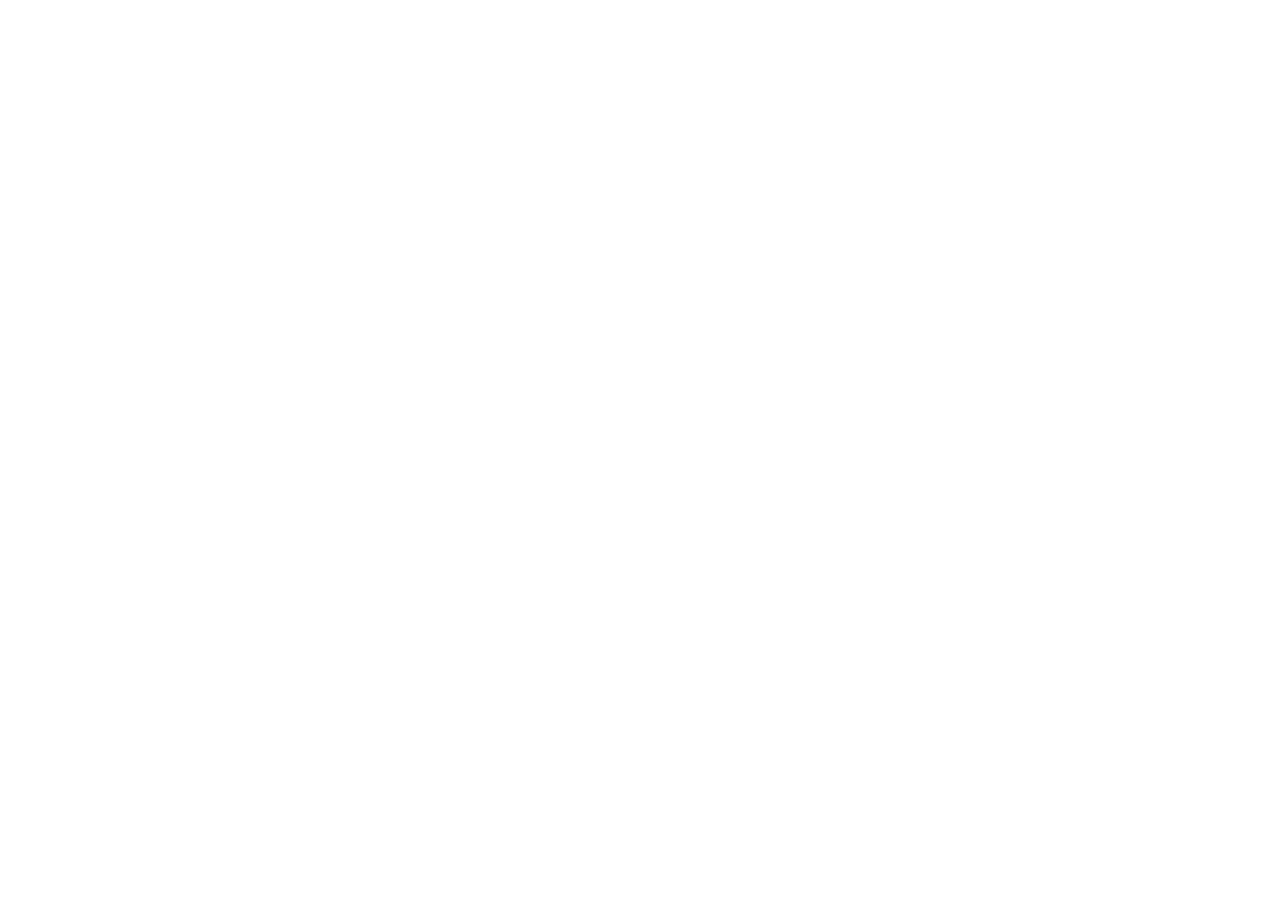
==== docs/index.html @ ca646a73 "docs files added" ====
<!DOCTYPE html>
<html lang="en">
<head>
    <meta charset="UTF-8">
    <meta http-equiv="X-UA-Compatible" content="IE=edge">
    <meta name="viewport" content="width=device-width, initial-scale=1.0">
    <link rel="stylesheet" href="style.css">
    <script src="app.js" defer></script>
    <title>Document</title>
</head>
<body>
    
</body>
</html>
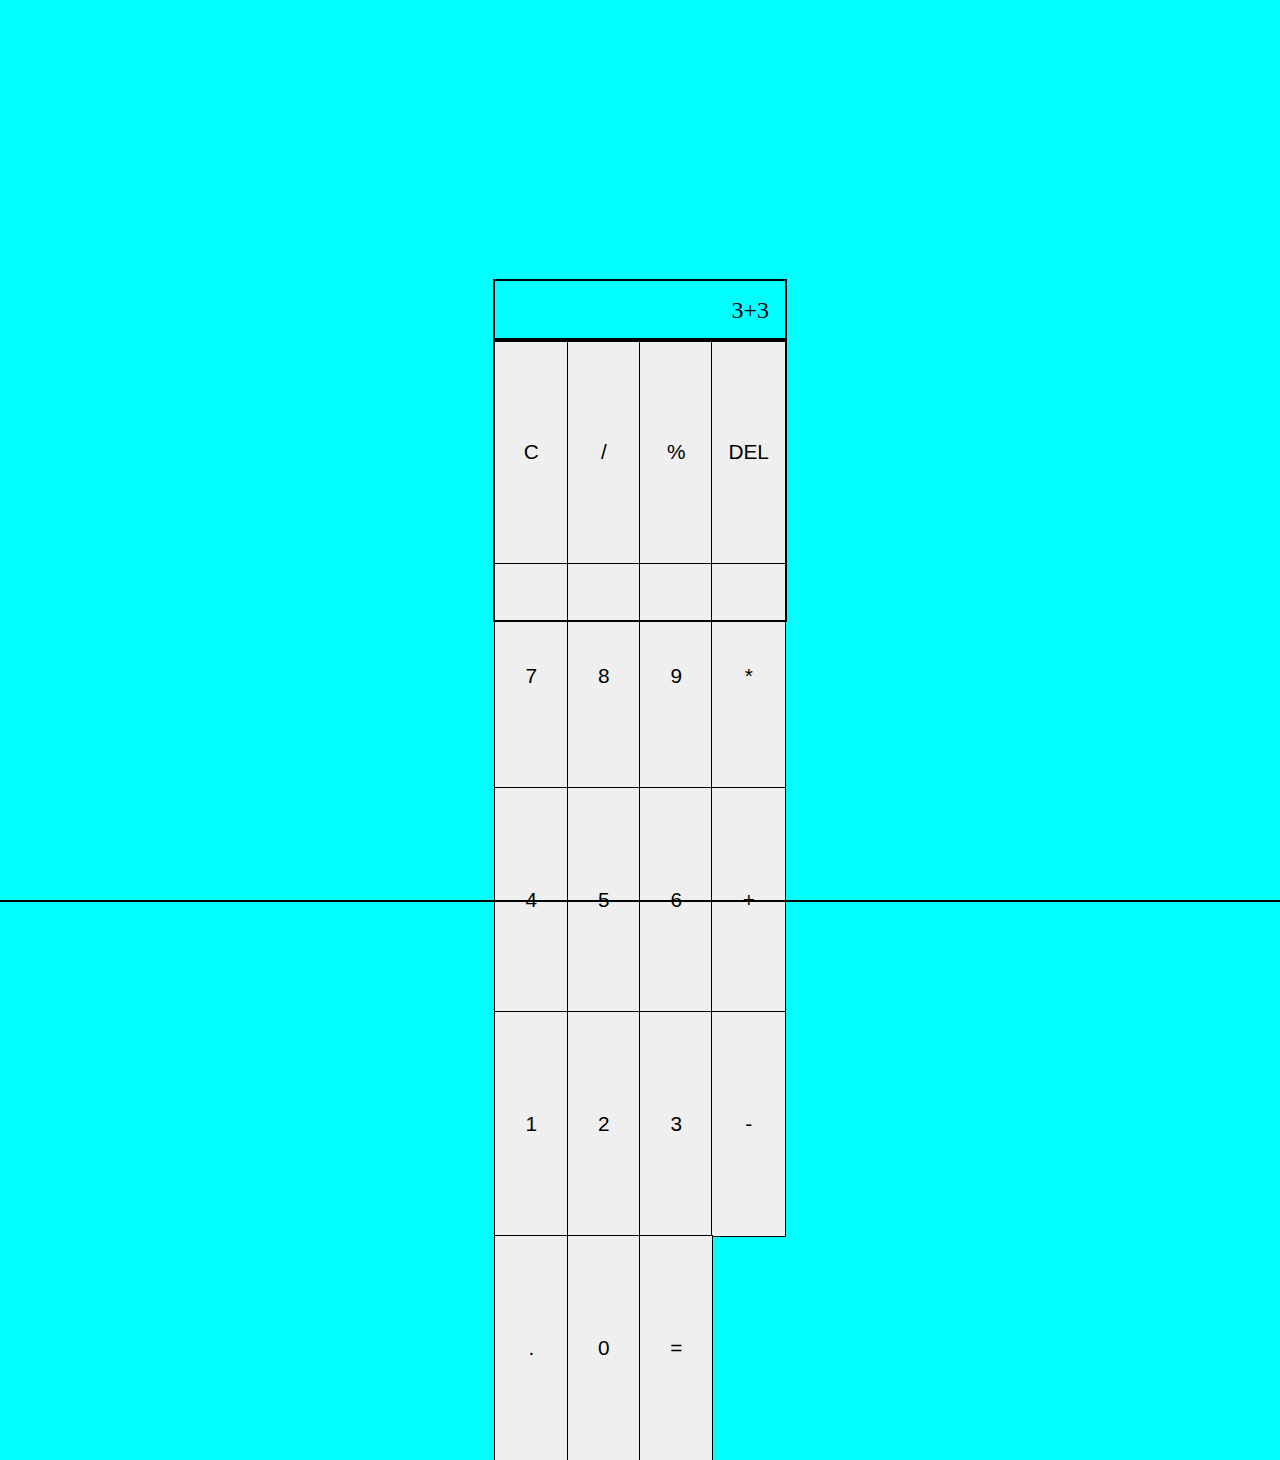
==== commit dcac8f8e: "css grid added" ====
--- a/docs/index.html
+++ b/docs/index.html
@@ -6,9 +6,34 @@
     <meta name="viewport" content="width=device-width, initial-scale=1.0">
     <link rel="stylesheet" href="style.css">
     <script src="app.js" defer></script>
-    <title>Document</title>
+    <title>Calculator | By Lakshay Kamat</title>
 </head>
 <body>
-    
+    <main>
+        <div class="output">
+            3+3
+        </div>
+        <section>
+<button>C</button>
+<button>/</button>
+<button>%</button>
+<button>DEL</button>
+<button>7</button>
+<button>8</button>
+<button>9</button>
+<button>*</button>
+<button>4</button>
+<button>5</button>
+<button>6</button>
+<button>+</button>
+<button>1</button>
+<button>2</button>
+<button>3</button>
+<button>-</button>
+<button>.</button>
+<button>0</button>
+<button>=</button>
+        </section>
+    </main>
 </body>
 </html>--- a/docs/style.css
+++ b/docs/style.css
@@ -0,0 +1,29 @@
+*{
+    outline: 2px solid;
+    transition: .5s ease;
+    margin: 0;
+    padding: 0;
+}
+body{
+    background-color: aqua;
+    display: flex;
+    justify-content: center;
+    align-items: center;
+    height: 100vh;
+}
+.output{
+    font-size: 1.5rem;
+    text-align: end;
+    padding: 1rem;
+}
+button{
+    outline: 1px solid;
+    font-size: 1.3rem;
+    border: none;
+    padding: 1rem;
+}
+section{
+    display: grid;
+    grid-template-rows:repeat(6, 80%);
+    grid-template-columns: repeat(4, 1fr)
+}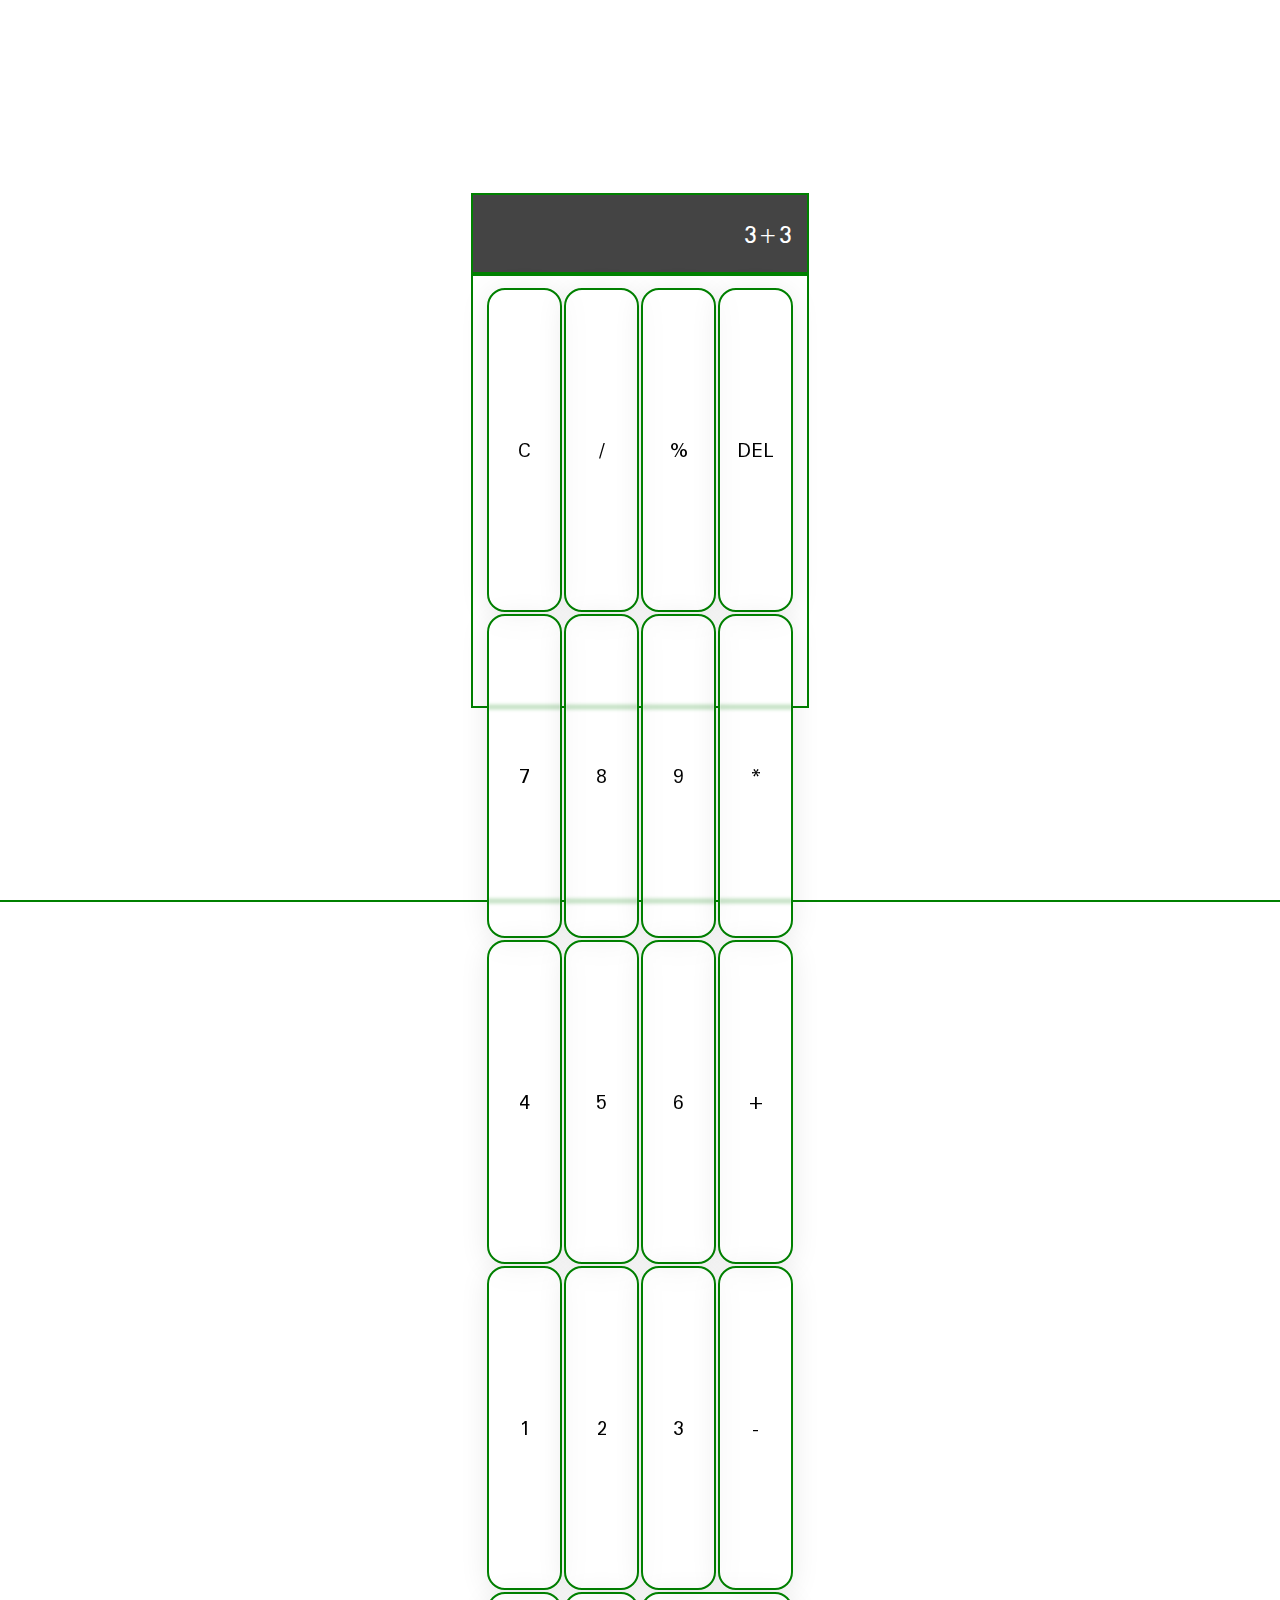
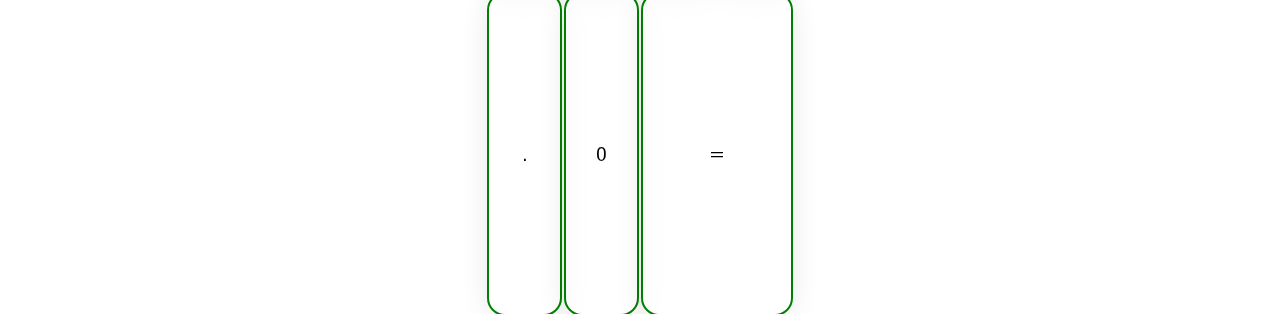
==== commit 5c677596: "grid added" ====
--- a/docs/index.html
+++ b/docs/index.html
@@ -1,5 +1,6 @@
 <!DOCTYPE html>
 <html lang="en">
+
 <head>
     <meta charset="UTF-8">
     <meta http-equiv="X-UA-Compatible" content="IE=edge">
@@ -8,32 +9,34 @@
     <script src="app.js" defer></script>
     <title>Calculator | By Lakshay Kamat</title>
 </head>
+
 <body>
     <main>
         <div class="output">
             3+3
         </div>
         <section>
-<button>C</button>
-<button>/</button>
-<button>%</button>
-<button>DEL</button>
-<button>7</button>
-<button>8</button>
-<button>9</button>
-<button>*</button>
-<button>4</button>
-<button>5</button>
-<button>6</button>
-<button>+</button>
-<button>1</button>
-<button>2</button>
-<button>3</button>
-<button>-</button>
-<button>.</button>
-<button>0</button>
-<button>=</button>
+            <button>C</button>
+            <button>/</button>
+            <button>%</button>
+            <button>DEL</button>
+            <button>7</button>
+            <button>8</button>
+            <button>9</button>
+            <button>*</button>
+            <button>4</button>
+            <button>5</button>
+            <button>6</button>
+            <button>+</button>
+            <button>1</button>
+            <button>2</button>
+            <button>3</button>
+            <button>-</button>
+            <button>.</button>
+            <button>0</button>
+            <button class="equal">=</button>
         </section>
     </main>
 </body>
+
 </html>--- a/docs/style.css
+++ b/docs/style.css
@@ -1,29 +1,50 @@
+@import url('https://fonts.googleapis.com/css2?family=Mingzat&display=swap');
 *{
-    outline: 2px solid;
+    font-family: 'Mingzat', sans-serif;
+    outline: 2px solid green ;
     transition: .5s ease;
     margin: 0;
     padding: 0;
 }
 body{
-    background-color: aqua;
+    background-color: white;
     display: flex;
     justify-content: center;
     align-items: center;
     height: 100vh;
 }
 .output{
-    font-size: 1.5rem;
+    background-color: #444;
+    color: white;
+    font-size: 1.4rem;
     text-align: end;
     padding: 1rem;
 }
 button{
-    outline: 1px solid;
-    font-size: 1.3rem;
+    /* background-color: #fff; */
+    /* outline: 1px solid green; */
+    font-size: 1.2rem;
     border: none;
     padding: 1rem;
+    transition: none;
+/* From https://css.glass */
+background: rgba(255, 255, 255, 0.43);
+border-radius: 16px;
+box-shadow: 0 4px 30px rgba(0, 0, 0, 0.1);
+backdrop-filter: blur(1.9px);
+-webkit-backdrop-filter: blur(1.9px);
+border: 1px solid rgba(255, 255, 255, 0.18);
+}
+button:hover{
+    background-color: rgb(215, 215, 215);
 }
 section{
+    padding: 1rem;
     display: grid;
-    grid-template-rows:repeat(6, 80%);
-    grid-template-columns: repeat(4, 1fr)
+    grid-gap: 6px;
+    grid-template:repeat(6, 80%) /  repeat(4, 1fr);
+}
+.equal{
+    grid-column-start: 3;
+    grid-column-end: 5;
 }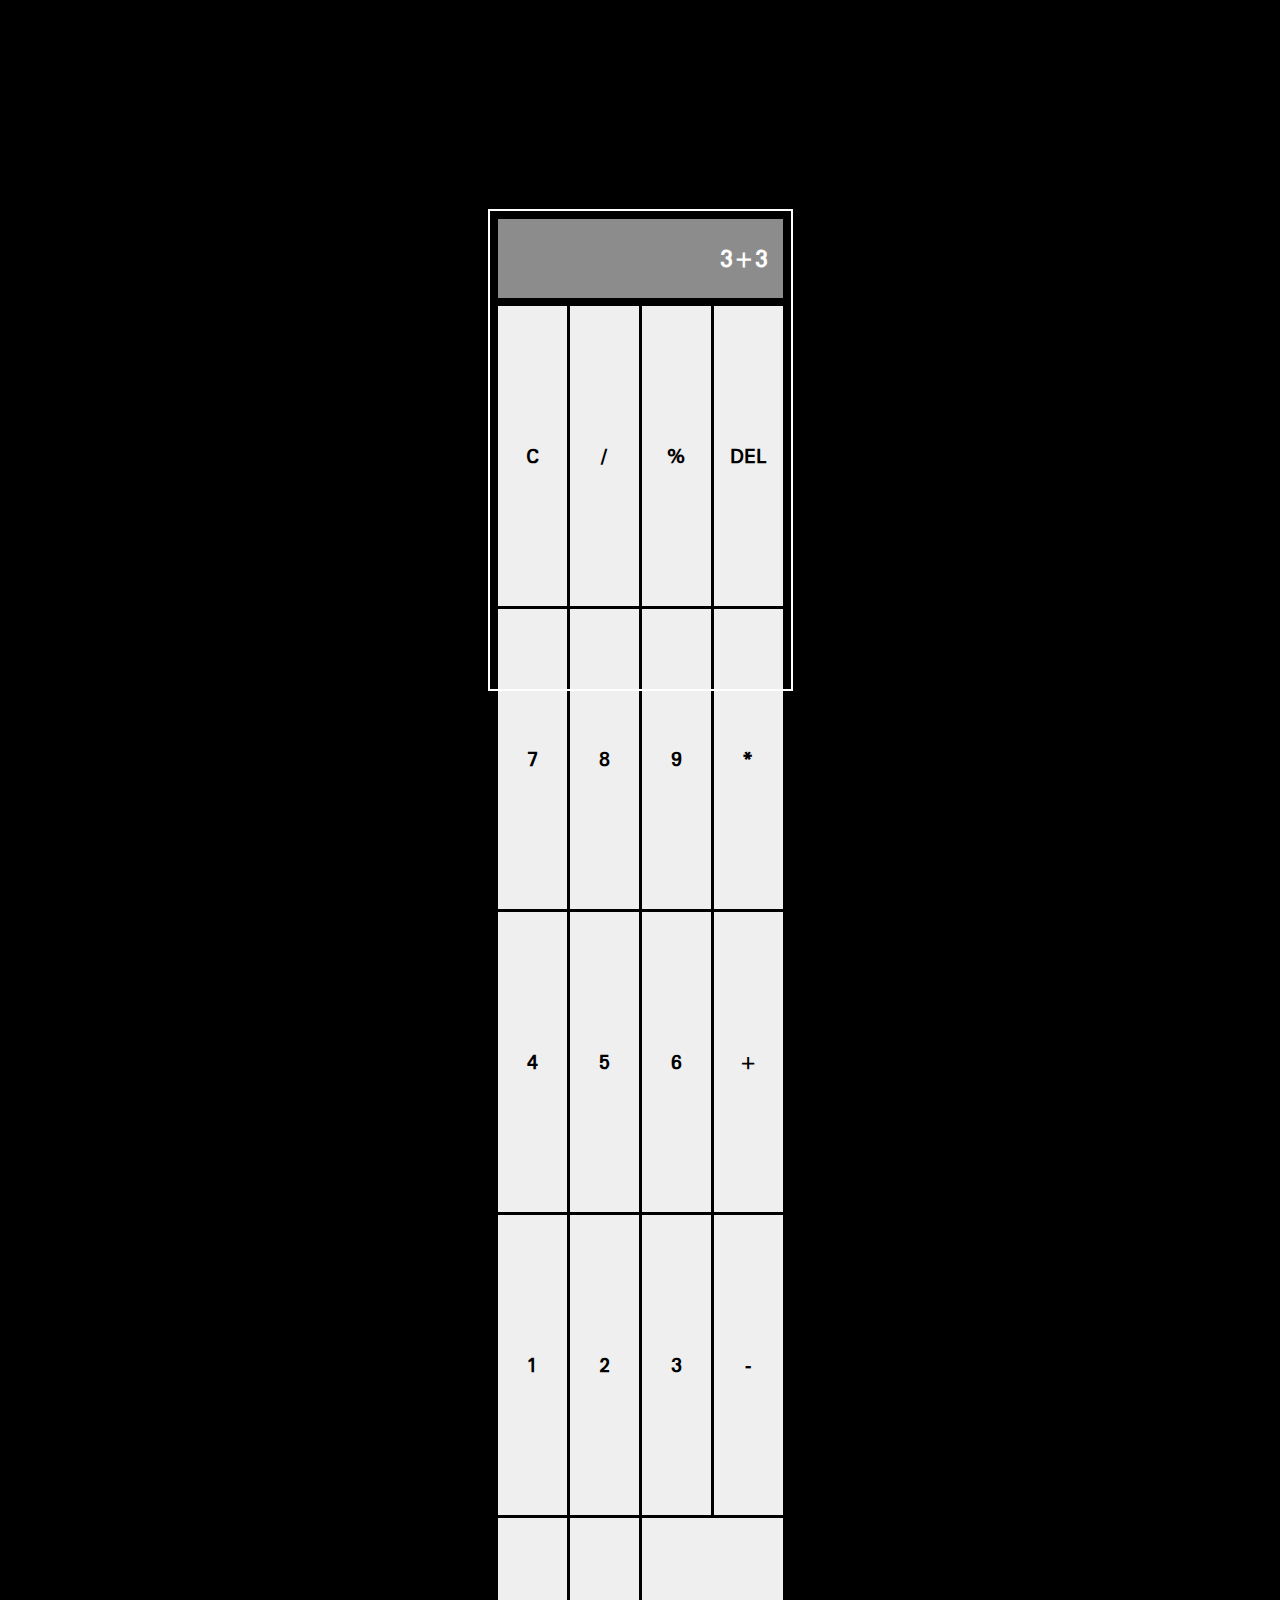
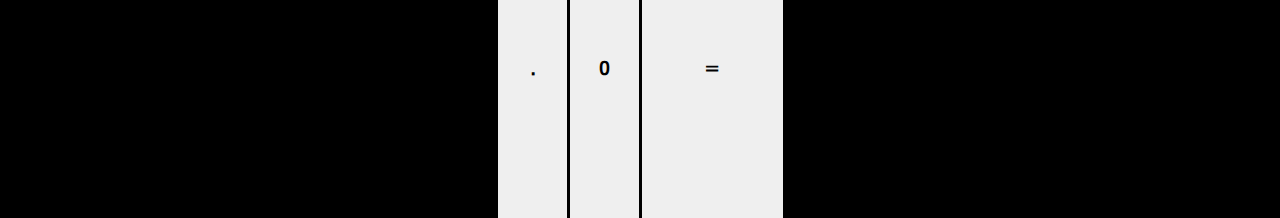
==== commit 23e4c953: "style added to button" ====
--- a/docs/index.html
+++ b/docs/index.html
@@ -32,9 +32,9 @@
             <button>2</button>
             <button>3</button>
             <button>-</button>
-            <button>.</button>
-            <button>0</button>
-            <button class="equal">=</button>
+            <button  class="botton-btn">.</button>
+            <button class="botton-btn">0</button>
+            <button class="equal botton-btn">=</button>
         </section>
     </main>
 </body>
--- a/docs/style.css
+++ b/docs/style.css
@@ -1,47 +1,50 @@
 @import url('https://fonts.googleapis.com/css2?family=Mingzat&display=swap');
 *{
     font-family: 'Mingzat', sans-serif;
-    outline: 2px solid green ;
     transition: .5s ease;
     margin: 0;
     padding: 0;
 }
 body{
-    background-color: white;
+    background-color: rgb(0, 0, 0);
     display: flex;
     justify-content: center;
     align-items: center;
     height: 100vh;
 }
+main{
+    padding: .5rem;
+    outline:2px solid #fff
+}
 .output{
-    background-color: #444;
+    font-weight: bolder;
+    background-color: rgb(141, 140, 140);
     color: white;
     font-size: 1.4rem;
     text-align: end;
     padding: 1rem;
 }
 button{
-    /* background-color: #fff; */
-    /* outline: 1px solid green; */
+    font-weight: bold;
     font-size: 1.2rem;
     border: none;
     padding: 1rem;
     transition: none;
-/* From https://css.glass */
-background: rgba(255, 255, 255, 0.43);
-border-radius: 16px;
-box-shadow: 0 4px 30px rgba(0, 0, 0, 0.1);
-backdrop-filter: blur(1.9px);
--webkit-backdrop-filter: blur(1.9px);
-border: 1px solid rgba(255, 255, 255, 0.18);
 }
 button:hover{
     background-color: rgb(215, 215, 215);
 }
+@media screen and (max-width:400px) {
+    button{
+        font-size: 1rem;
+        padding: .7rem;
+    }
+}
+
 section{
-    padding: 1rem;
+    padding-top:.5rem ;
     display: grid;
-    grid-gap: 6px;
+    grid-gap: 3px;
     grid-template:repeat(6, 80%) /  repeat(4, 1fr);
 }
 .equal{
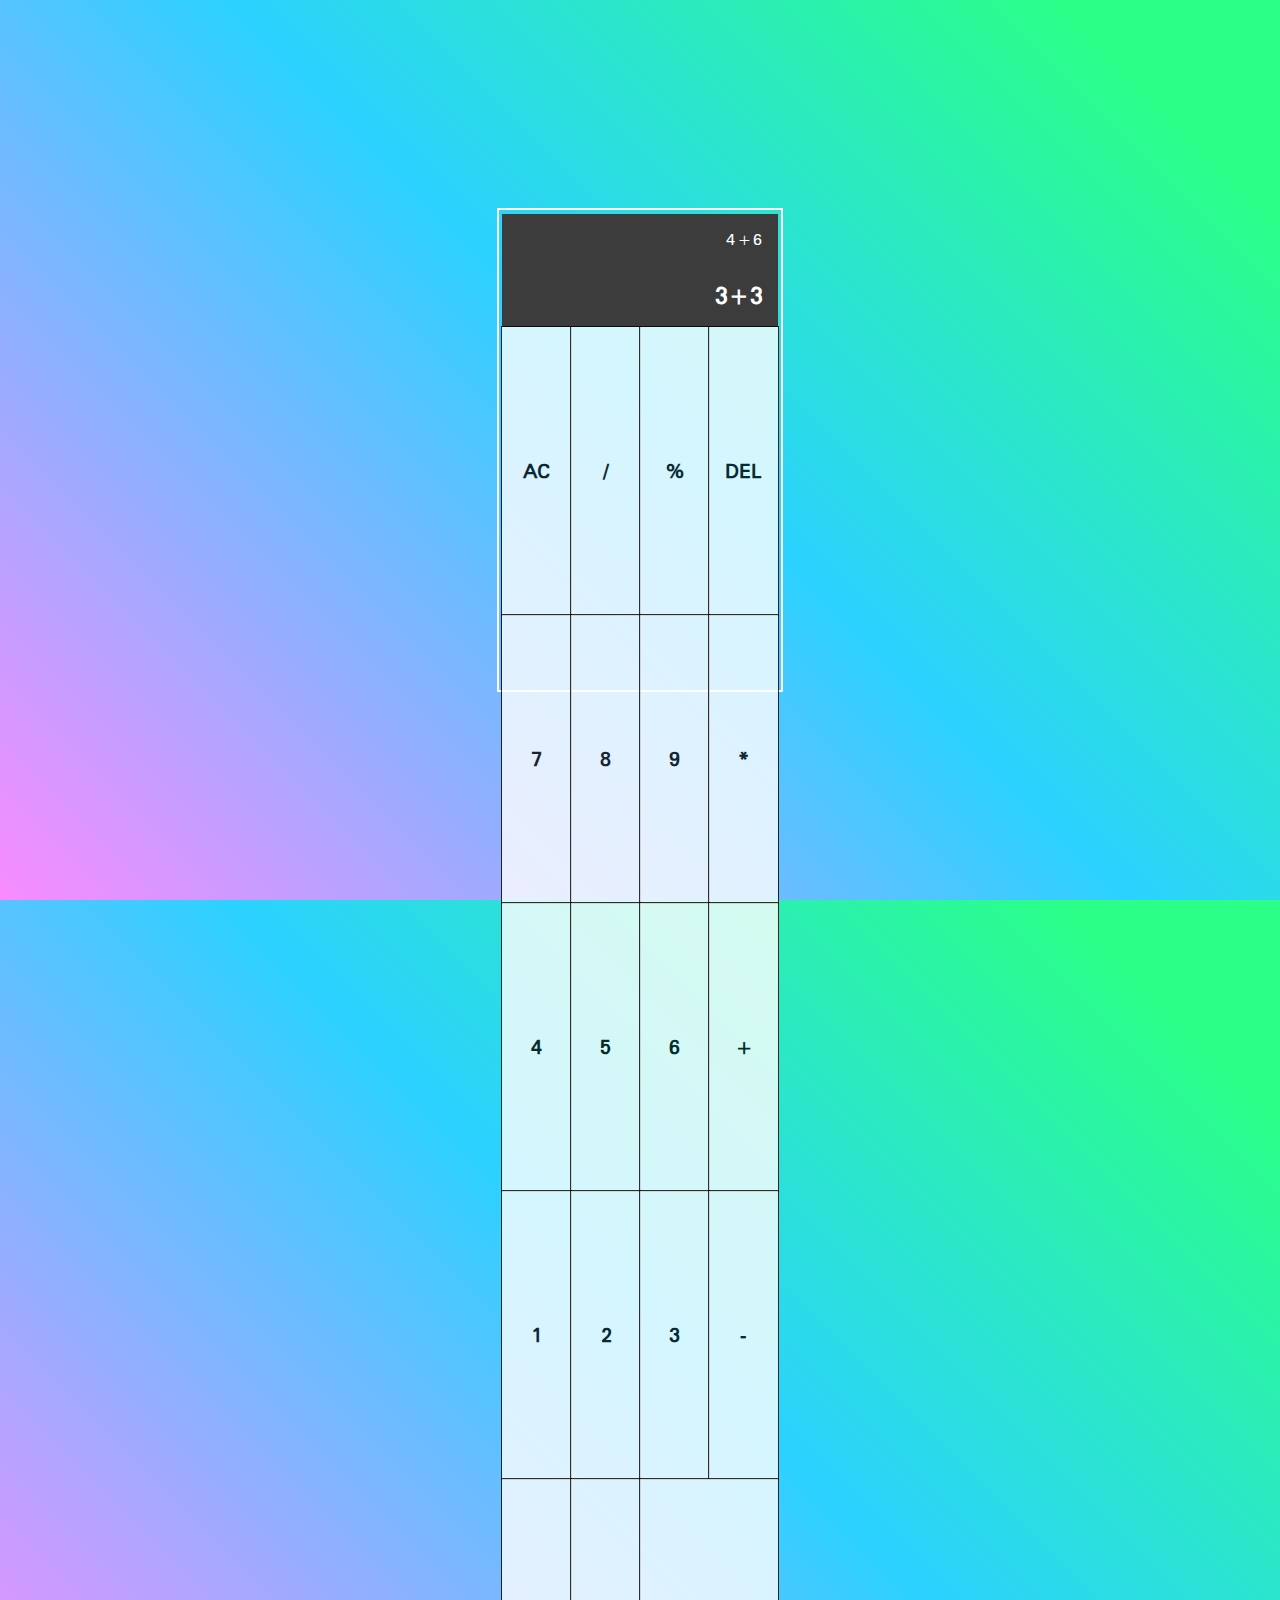
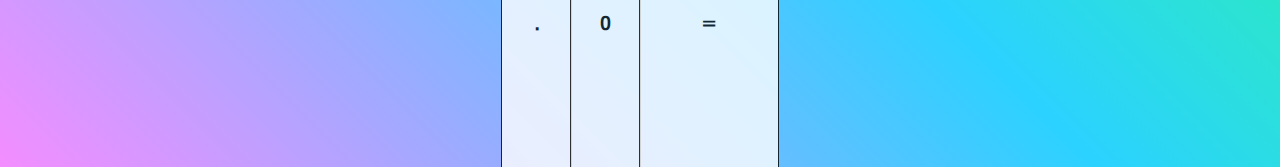
==== commit f9d7d9ea: "css complete" ====
--- a/docs/index.html
+++ b/docs/index.html
@@ -12,11 +12,14 @@
 
 <body>
     <main>
+        <div class="history">
+            4+6
+        </div>
         <div class="output">
             3+3
         </div>
-        <section>
-            <button>C</button>
+        <section class="grid-container">
+            <button>AC</button>
             <button>/</button>
             <button>%</button>
             <button>DEL</button>
@@ -32,9 +35,9 @@
             <button>2</button>
             <button>3</button>
             <button>-</button>
-            <button  class="botton-btn">.</button>
-            <button class="botton-btn">0</button>
-            <button class="equal botton-btn">=</button>
+            <button>.</button>
+            <button>0</button>
+            <button class="equal">=</button>
         </section>
     </main>
 </body>
--- a/docs/style.css
+++ b/docs/style.css
@@ -6,23 +6,32 @@
     padding: 0;
 }
 body{
-    background-color: rgb(0, 0, 0);
+    /* background-color: rgb(0, 0, 0); */
+    background-color: #FA8BFF;
+background-image: linear-gradient(45deg, #FA8BFF 0%, #2BD2FF 52%, #2BFF88 90%);
+
     display: flex;
     justify-content: center;
     align-items: center;
     height: 100vh;
 }
 main{
-    padding: .5rem;
+    padding: .2rem;
     outline:2px solid #fff
+}
+.history{
+    padding: .5rem 1rem;
+    background-color: rgb(60, 60, 60);
+    text-align: end;
+    color: #fff;
 }
 .output{
     font-weight: bolder;
-    background-color: rgb(141, 140, 140);
+    background-color: rgb(60, 60, 60);
     color: white;
     font-size: 1.4rem;
     text-align: end;
-    padding: 1rem;
+    padding: .5rem 1rem;
 }
 button{
     font-weight: bold;
@@ -30,9 +39,14 @@
     border: none;
     padding: 1rem;
     transition: none;
+    outline: 1px solid #000;
+    background-color: #fff;
+    opacity: .8;
 }
 button:hover{
-    background-color: rgb(215, 215, 215);
+    color: #fff;
+    opacity: 1;
+    background-color: rgb(80,80,80);
 }
 @media screen and (max-width:400px) {
     button{
@@ -41,11 +55,11 @@
     }
 }
 
-section{
-    padding-top:.5rem ;
+.grid-container{
     display: grid;
-    grid-gap: 3px;
+    /* grid-gap: 3px; */
     grid-template:repeat(6, 80%) /  repeat(4, 1fr);
+     /*grid-template: grid-template-rows  / grid-template-columns; */
 }
 .equal{
     grid-column-start: 3;
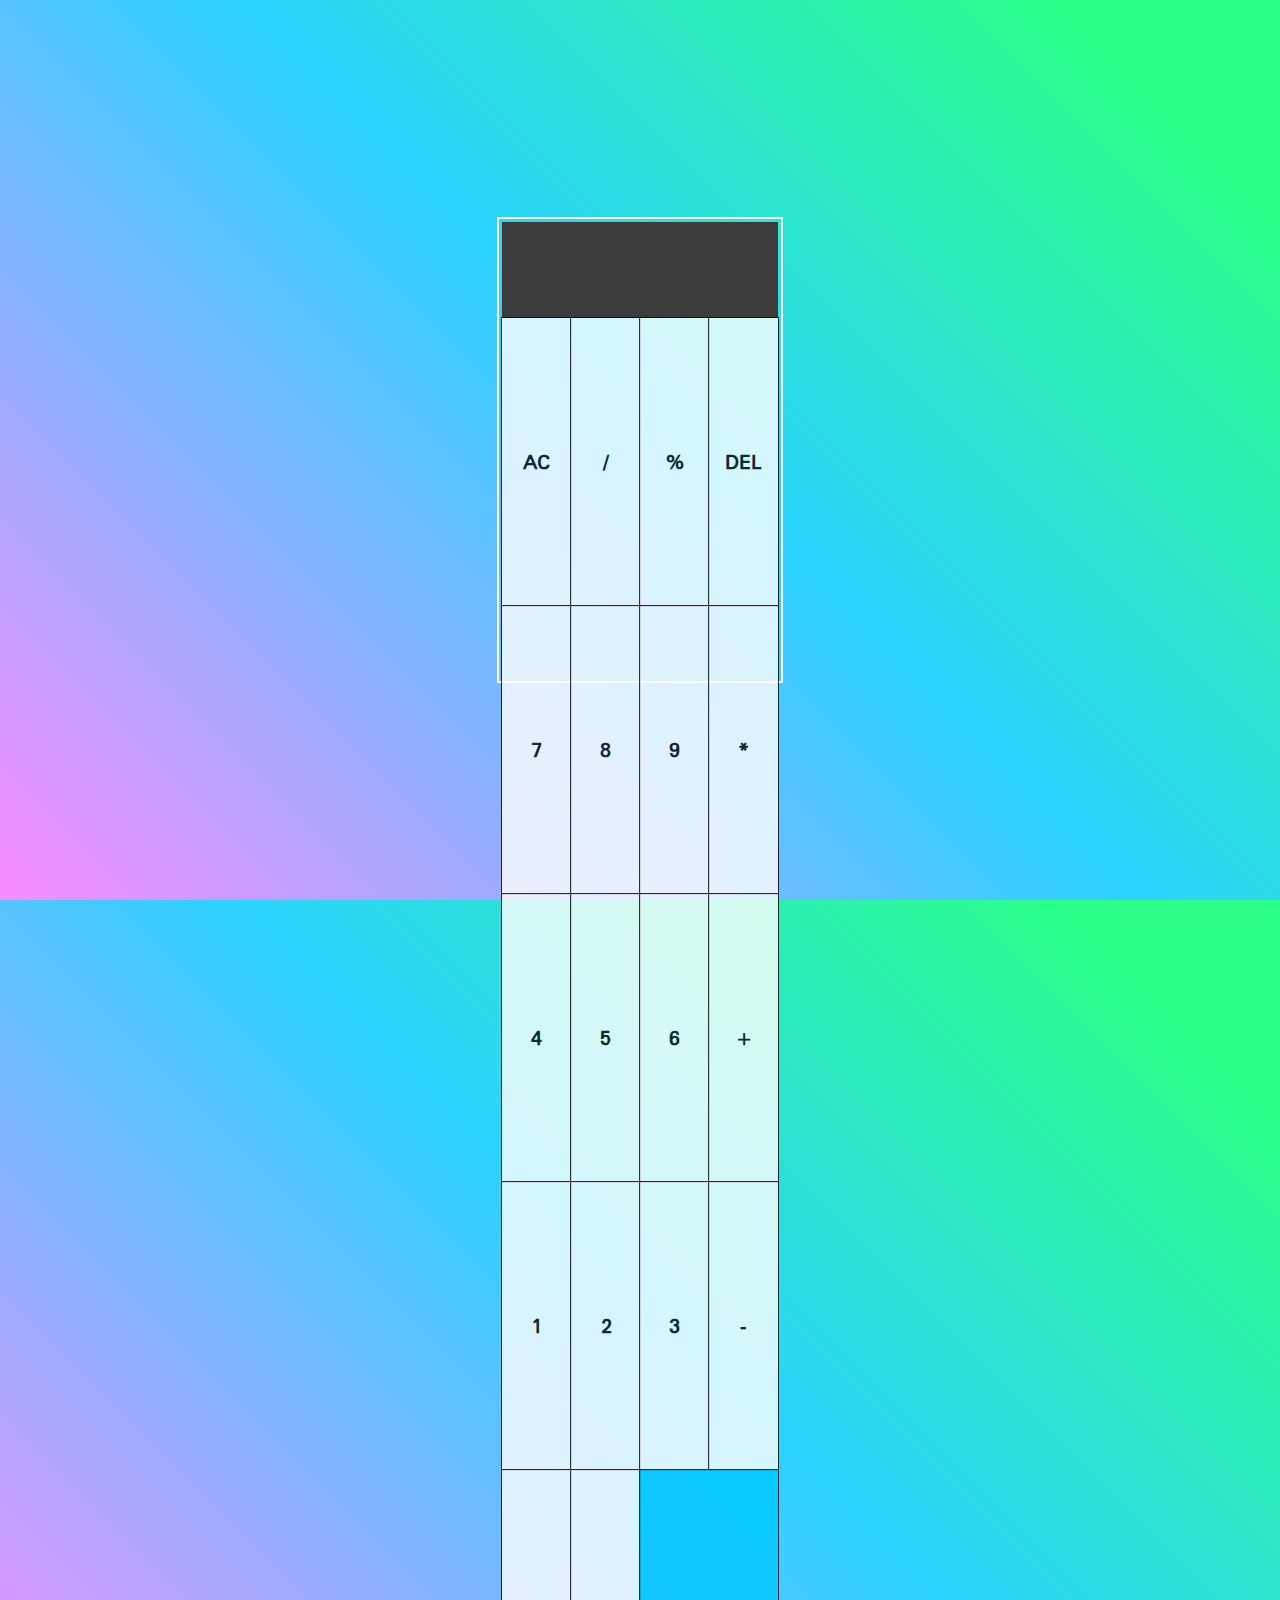
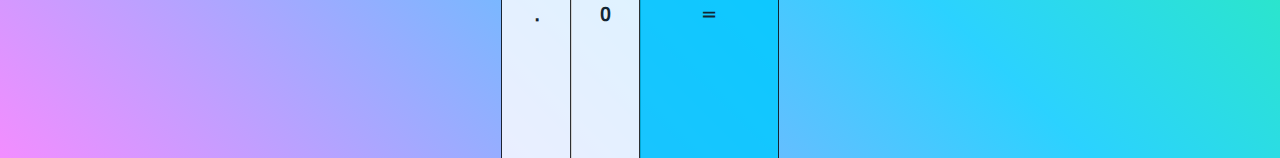
==== commit d5d3f2a7: "simple js added" ====
--- a/docs/index.html
+++ b/docs/index.html
@@ -1,45 +1,40 @@
 <!DOCTYPE html>
 <html lang="en">
-
-<head>
-    <meta charset="UTF-8">
-    <meta http-equiv="X-UA-Compatible" content="IE=edge">
-    <meta name="viewport" content="width=device-width, initial-scale=1.0">
-    <link rel="stylesheet" href="style.css">
+  <head>
+    <meta charset="UTF-8" />
+    <meta http-equiv="X-UA-Compatible" content="IE=edge" />
+    <meta name="viewport" content="width=device-width, initial-scale=1.0" />
+    <link rel="stylesheet" href="style.css" />
     <script src="app.js" defer></script>
     <title>Calculator | By Lakshay Kamat</title>
-</head>
-
-<body>
+  </head>
+  <body>
     <main>
-        <div class="history">
-            4+6
-        </div>
-        <div class="output">
-            3+3
-        </div>
-        <section class="grid-container">
-            <button>AC</button>
-            <button>/</button>
-            <button>%</button>
-            <button>DEL</button>
-            <button>7</button>
-            <button>8</button>
-            <button>9</button>
-            <button>*</button>
-            <button>4</button>
-            <button>5</button>
-            <button>6</button>
-            <button>+</button>
-            <button>1</button>
-            <button>2</button>
-            <button>3</button>
-            <button>-</button>
-            <button>.</button>
-            <button>0</button>
-            <button class="equal">=</button>
-        </section>
+      <div class="output">
+        <div class="previous-operation"></div>
+        <div class="current-operation" id="current-operation"></div>
+      </div>
+      <section class="grid-container">
+        <button class="btn">AC</button>
+        <button class="btn">/</button>
+        <button class="btn">%</button>
+        <button class="btn">DEL</button>
+        <button class="btn">7</button>
+        <button class="btn">8</button>
+        <button class="btn">9</button>
+        <button class="btn">*</button>
+        <button class="btn">4</button>
+        <button class="btn">5</button>
+        <button class="btn">6</button>
+        <button class="btn">+</button>
+        <button class="btn">1</button>
+        <button class="btn">2</button>
+        <button class="btn">3</button>
+        <button class="btn">-</butto>
+        <button class="btn">.</button>
+        <button class="btn">0</button>
+        <button class="equal btn">=</button>
+      </section>
     </main>
-</body>
-
+  </body>
 </html>--- a/docs/style.css
+++ b/docs/style.css
@@ -1,67 +1,89 @@
-@import url('https://fonts.googleapis.com/css2?family=Mingzat&display=swap');
-*{
-    font-family: 'Mingzat', sans-serif;
-    transition: .5s ease;
-    margin: 0;
-    padding: 0;
+@import url("https://fonts.googleapis.com/css2?family=Mingzat&display=swap");
+
+* {
+  font-family: "Mingzat", sans-serif;
+  transition: 0.5s ease;
+  margin: 0;
+  padding: 0;
 }
-body{
-    /* background-color: rgb(0, 0, 0); */
-    background-color: #FA8BFF;
-background-image: linear-gradient(45deg, #FA8BFF 0%, #2BD2FF 52%, #2BFF88 90%);
 
-    display: flex;
-    justify-content: center;
-    align-items: center;
-    height: 100vh;
+body {
+  /* background-color: rgb(0, 0, 0); */
+  background-color: #fa8bff;
+  background-image: linear-gradient(
+    45deg,
+    #fa8bff 0%,
+    #2bd2ff 52%,
+    #2bff88 90%
+  );
+  display: flex;
+  justify-content: center;
+  align-items: center;
+  height: 100vh;
 }
-main{
-    padding: .2rem;
-    outline:2px solid #fff
-}
-.history{
-    padding: .5rem 1rem;
-    background-color: rgb(60, 60, 60);
-    text-align: end;
-    color: #fff;
+
+main {
+  padding: 0.2rem;
+  outline: 2px solid #fff;
 }
 .output{
-    font-weight: bolder;
+    height:6rem;
     background-color: rgb(60, 60, 60);
-    color: white;
-    font-size: 1.4rem;
-    text-align: end;
-    padding: .5rem 1rem;
 }
-button{
-    font-weight: bold;
-    font-size: 1.2rem;
-    border: none;
-    padding: 1rem;
-    transition: none;
-    outline: 1px solid #000;
-    background-color: #fff;
-    opacity: .8;
+.previous-operation {
+    height: 2rem;
+  padding: .2rem 1rem;
+  margin: .3rem;
+  margin-top: 0;
+  text-align: end;
+  color: #fff;
 }
-button:hover{
-    color: #fff;
-    opacity: 1;
-    background-color: rgb(80,80,80);
-}
-@media screen and (max-width:400px) {
-    button{
-        font-size: 1rem;
-        padding: .7rem;
-    }
+.current-operation {
+    margin: .3rem;
+  font-weight: bolder;
+  color: white;
+  font-size: 1.4rem;
+  text-align: end;
+  padding: 0rem 1rem;
 }
 
-.grid-container{
-    display: grid;
-    /* grid-gap: 3px; */
-    grid-template:repeat(6, 80%) /  repeat(4, 1fr);
-     /*grid-template: grid-template-rows  / grid-template-columns; */
+button {
+  font-weight: bold;
+  font-size: 1.2rem;
+  border: none;
+  padding: 1rem;
+  transition: none;
+  outline: 1px solid #000;
+  background-color: #fff;
+  opacity: 0.8;
 }
-.equal{
+
+button:hover {
+  color: #fff;
+  opacity: 1;
+  background-color: rgb(80, 80, 80);
+}
+
+@media screen and (max-width: 400px) {
+  button {
+    font-size: 1rem;
+    padding: 0.7rem;
+  }
+}
+
+.grid-container {
+  display: grid;
+  /* grid-gap: 3px; */
+  grid-template: repeat(6, 80%) / repeat(4, 1fr);
+  /*grid-template: grid-template-rows  / grid-template-columns; */
+}
+
+.equal {
+    background-color: #00c9ff;;
     grid-column-start: 3;
     grid-column-end: 5;
-}+}
+.equal:hover{
+    color: #000;
+    background-color: #00b4e6;;
+}
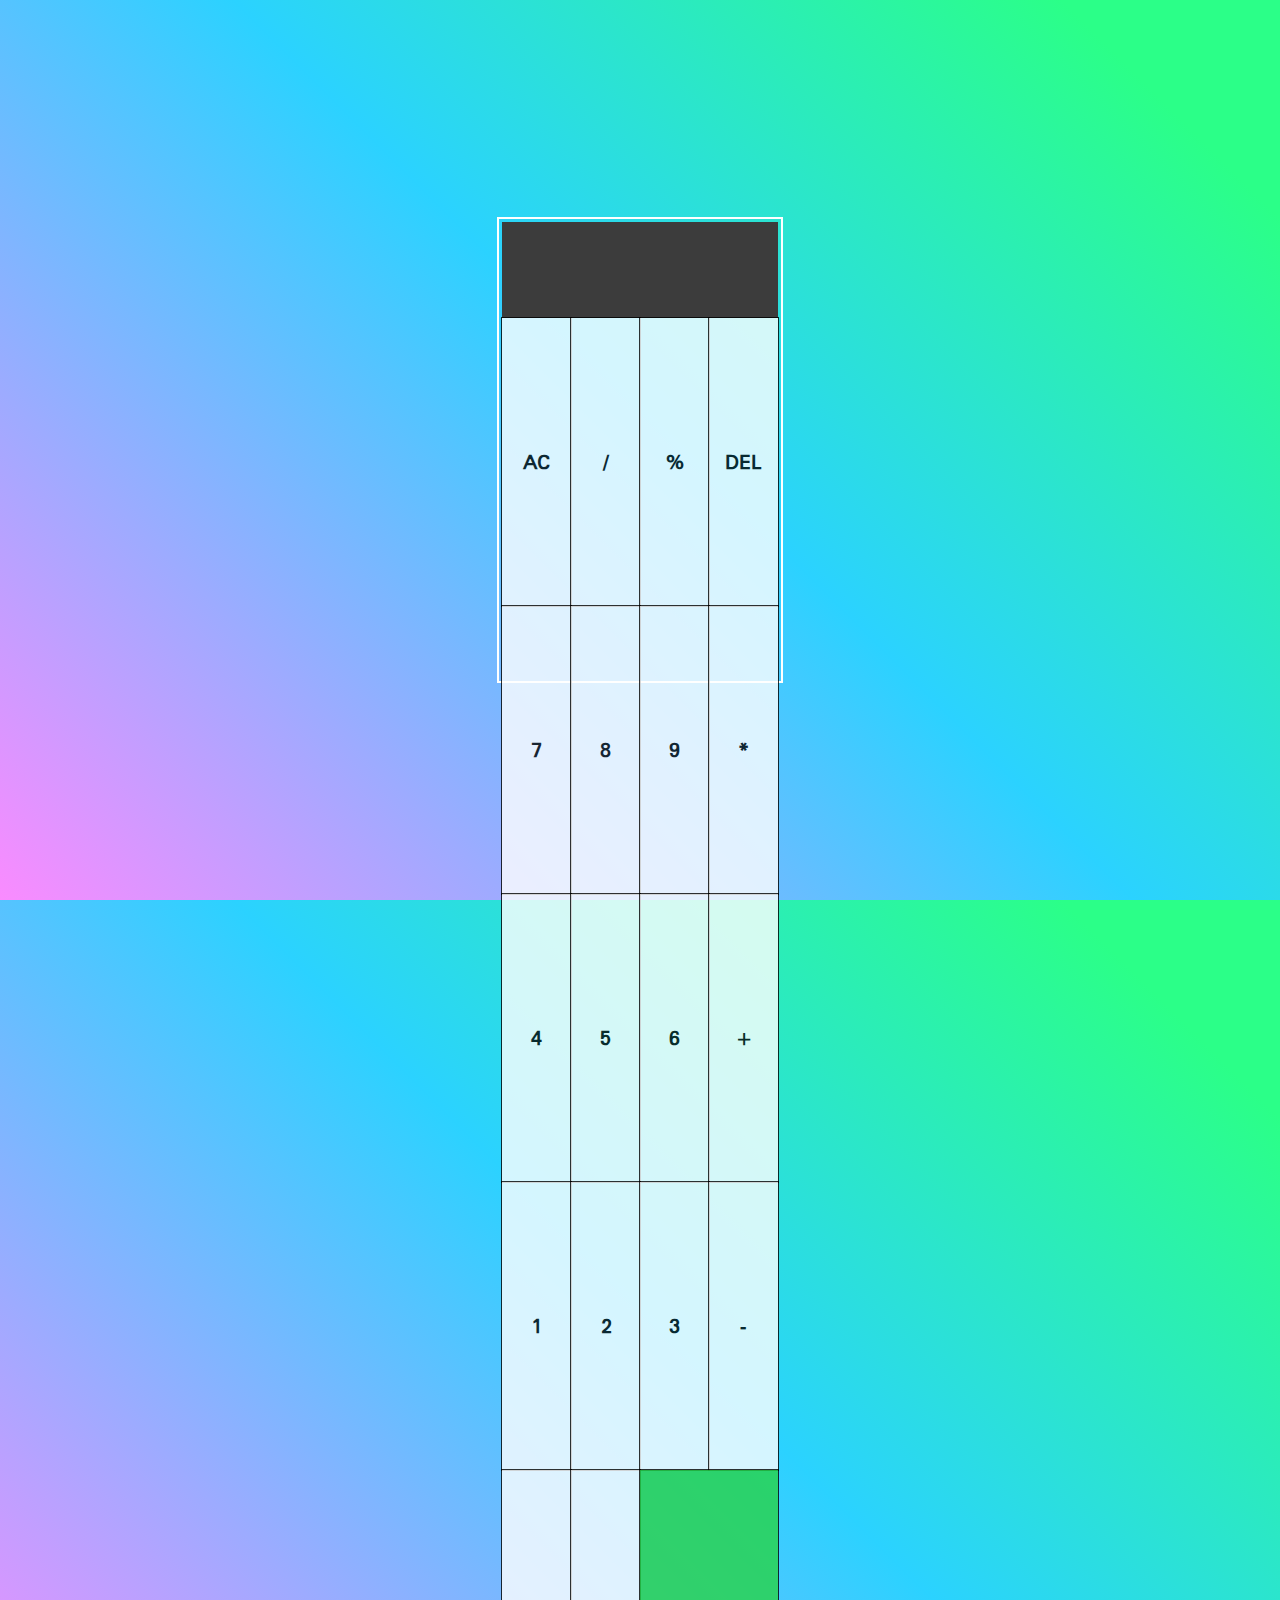
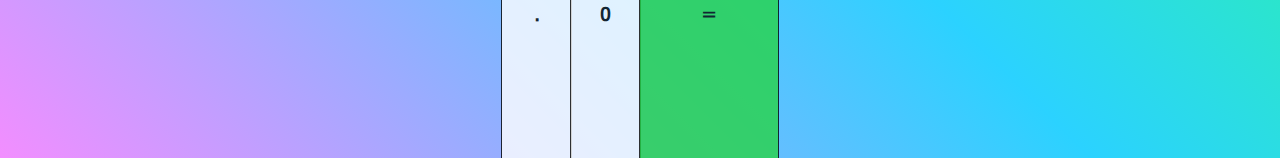
==== commit f86b3bf6: "fils added" ====
--- a/docs/index.html
+++ b/docs/index.html
@@ -11,7 +11,7 @@
   <body>
     <main>
       <div class="output">
-        <div class="previous-operation"></div>
+        <div class="previous-operation" id="previous-operation"></div>
         <div class="current-operation" id="current-operation"></div>
       </div>
       <section class="grid-container">
--- a/docs/style.css
+++ b/docs/style.css
@@ -39,6 +39,7 @@
   color: #fff;
 }
 .current-operation {
+  word-break: normal;
     margin: .3rem;
   font-weight: bolder;
   color: white;
@@ -79,11 +80,11 @@
 }
 
 .equal {
-    background-color: #00c9ff;;
+    background-color: #28d448;
     grid-column-start: 3;
     grid-column-end: 5;
 }
 .equal:hover{
     color: #000;
-    background-color: #00b4e6;;
+    background-color: #15ab30;
 }
